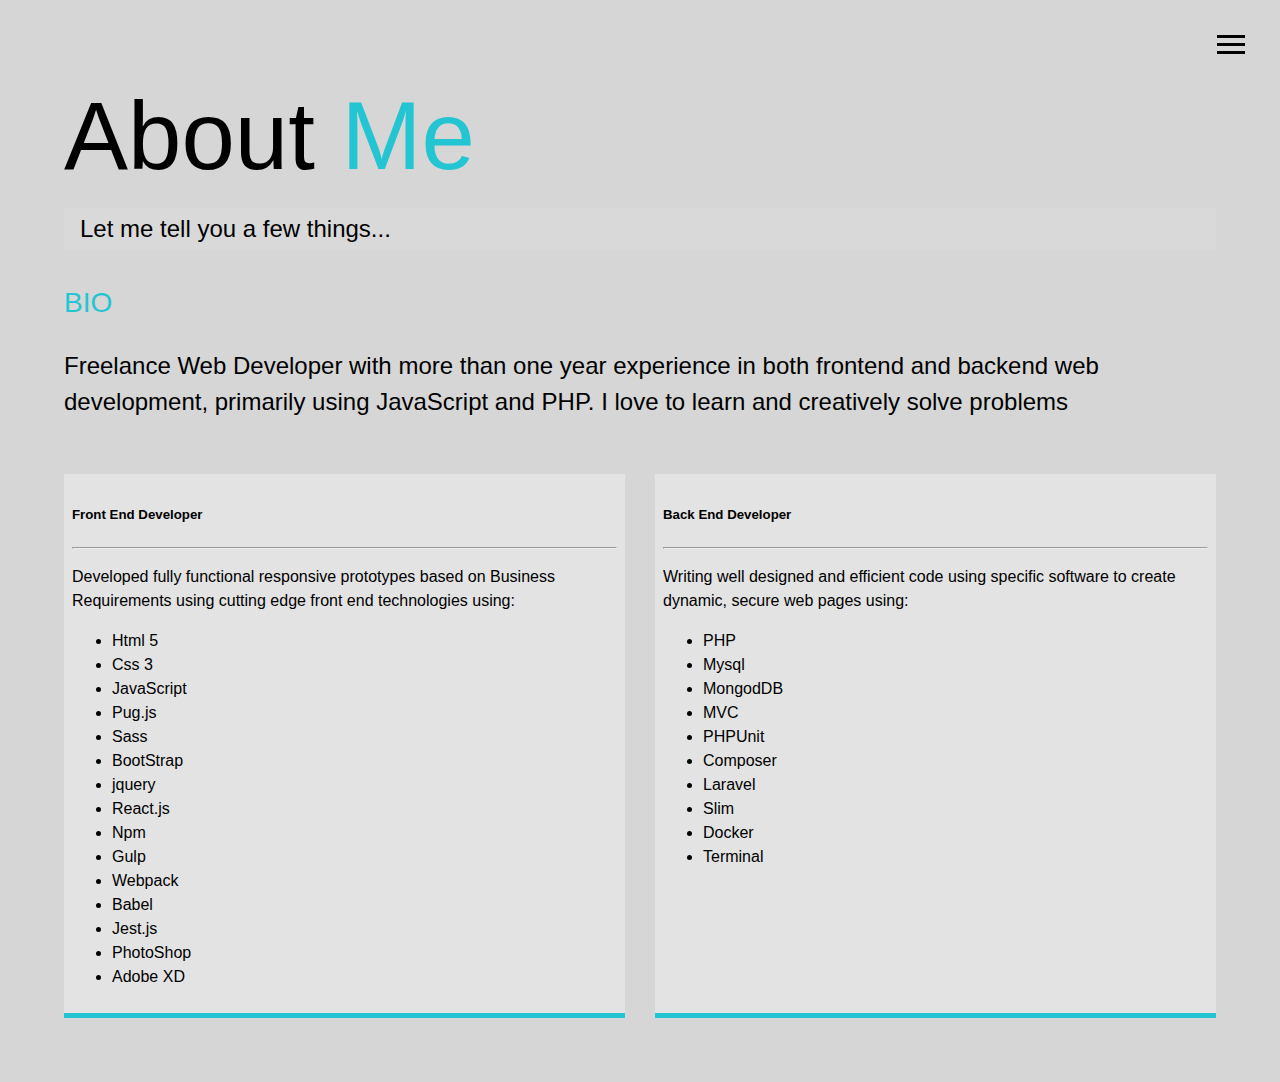
==== about.html @ 2b89f8cc "test" ====
<!DOCTYPE html>
<html lang="en">
  <head>
    <meta charset="UTF-8" />
    <meta name="viewport" content="width=device-width, initial-scale=1.0" />
    <meta http-equiv="X-UA-Compatible" content="ie=edge" />
    <link
      rel="stylesheet"
      href="https://use.fontawesome.com/releases/v5.2.0/css/all.css"
      integrity="sha384-hWVjflwFxL6sNzntih27bfxkr27PmbbK/iSvJ+a4+0owXq79v+lsFkW54bOGbiDQ"
      crossorigin="anonymous"
    />

    <link rel="stylesheet" href="css/main.css" />
        <link rel="shortcut icon" type="image/png" href="img/fav2.png">

    <title>About Me</title>
  </head>

  <body>
    <header>
      <div class="menu-btn">
        <div class="btn-line"></div>
        <div class="btn-line"></div>
        <div class="btn-line"></div>
      </div>

      <nav class="menu">
        <div class="menu-branding">
          <!-- <div class="portrait"></div> -->
        </div>
        <ul class="menu-nav">
          <li class="nav-item">
            <a href="index.html" class="nav-link">
              Home
            </a>
          </li>
          <li class="nav-item current">
            <a href="about.html" class="nav-link">
              About Me
            </a>
          </li>
          <li class="nav-item">
            <a href="work.html" class="nav-link">
              My Work
            </a>
          </li>
          <li class="nav-item">
            <a href="contact.html" class="nav-link">
              How To Reach Me
            </a>
          </li>
        </ul>
      </nav>
    </header>

    <main id="about">
      <h1 class="lg-heading">
        About
        <span class="text-secondary">Me</span>
      </h1>
      <h2 class="sm-heading">
        Let me tell you a few things...
      </h2>
      <div class="about-info">
        <!-- <img src="img/portrait.jpg" alt="John Doe" class="bio-image"> -->

        <div class="bio">
          <h3 class="text-secondary">BIO</h3>
          <p>
            Freelance Web Developer with more than one year experience in both
            frontend and backend web development, primarily using JavaScript and
            PHP. I love to learn and creatively solve problems
          </p>
        </div>

        <div class="job job-1">
          <h5>Front End Developer</h6>
          <hr />
          <p>
          Developed fully functional responsive prototypes based on Business Requirements using cutting edge front end technologies
          using:
          </p>
          <ul>
            <li>Html 5</li>
            <li>Css 3</li>
            <li>JavaScript</li>
            <li>Pug.js</li>
            <li>Sass</li>
            <li>BootStrap</li>
            <li>jquery</li>
            <li>React.js</li>
            <li>Npm</li>
            <li>Gulp</li>
            <li>Webpack</li>
            <li>Babel</li>
            <li>Jest.js</li>
            <li>PhotoShop</li>
            <li>Adobe XD</li>

          </ul>
        </div>

        <div class="job job-2">
          <h5>Back End Developer</h6>
          <hr />
          <p>
            Writing well designed and efficient code using specific software to create dynamic, secure web pages using:
          </p>
          <ul>
            <li>PHP</li>
            <li>Mysql</li>
            <li>MongodDB</li>
            <li>MVC</li>
            <li>PHPUnit</li>
            <li>Composer</li>
            <li>Laravel</li>
            <li>Slim</li>
            <li>Docker</li>
            <li>Terminal</li>          
          </ul>
        </div>
      </div>
    </main>

    <script src="js/main.js"></script>
  </body>
</html>
---- css/main.css ----
.menu-btn {
  position: absolute;
  z-index: 3;
  right: 35px;
  top: 35px;
  cursor: pointer;
  transition: all 0.5s ease-out; }
  .menu-btn .btn-line {
    width: 28px;
    height: 3px;
    margin: 0 0 5px 0;
    background: #000;
    transition: all 0.5s ease-out; }
  .menu-btn.close {
    transform: rotate(180deg); }
    .menu-btn.close .btn-line:nth-child(1) {
      transform: rotate(45deg) translate(5px, 5px); }
    .menu-btn.close .btn-line:nth-child(2) {
      opacity: 0; }
    .menu-btn.close .btn-line:nth-child(3) {
      transform: rotate(-45deg) translate(7px, -6px); }

.menu {
  position: fixed;
  top: 0;
  width: 100%;
  opacity: 0.9;
  visibility: hidden; }
  .menu.show {
    visibility: visible; }
  .menu-branding, .menu-nav {
    display: flex;
    flex-flow: column wrap;
    align-items: center;
    justify-content: center;
    float: left;
    width: 50%;
    height: 100vh;
    overflow: hidden; }
  .menu-nav {
    margin: 0;
    padding: 0;
    background: #c9c9c9;
    list-style: none;
    transform: translate3d(0, -100%, 0);
    transition: all 0.5s ease-out; }
    .menu-nav.show {
      transform: translate3d(0, 0, 0); }
  .menu-branding {
    background: #d6d6d6;
    transform: translate3d(0, 100%, 0);
    opacity: 1;
    transition: all 0.5s ease-out; }
    .menu-branding.show {
      transform: translate3d(0, 0, 0); }
    .menu-branding .portrait {
      width: 350px;
      height: 350px;
      background: url("../img/portrait.jpg") no-repeat;
      background-size: cover;
      border-radius: 50%;
      border: solid 3px #22c5d1; }
  .menu .nav-item {
    transform: translate3d(600px, 0, 0);
    transition: all 0.5s ease-out; }
    .menu .nav-item.show {
      transform: translate3d(0, 0, 0); }
    .menu .nav-item.current > a {
      color: #22c5d1; }
  .menu .nav-link {
    display: inline-block;
    position: relative;
    font-size: 30px;
    text-transform: uppercase;
    padding: 1rem 0;
    font-weight: 300;
    color: #000;
    text-decoration: none;
    transition: all 0.5s ease-out; }
    .menu .nav-link:hover {
      color: #22c5d1; }

.nav-item:nth-child(1) {
  transition-delay: 0.1s; }

.nav-item:nth-child(2) {
  transition-delay: 0.2s; }

.nav-item:nth-child(3) {
  transition-delay: 0.3s; }

.nav-item:nth-child(4) {
  transition-delay: 0.4s; }

* {
  box-sizing: border-box; }

body {
  background: #d6d6d6;
  color: #000;
  height: 100%;
  margin: 0;
  font-family: "Segoe UI", Tahoma, Geneva, Verdana, sans-serif;
  line-height: 1.5; }
  body#bg-img {
    background: url(../img/background.jpg);
    background-attachment: fixed;
    background-size: cover; }
    body#bg-img:after {
      content: "";
      position: absolute;
      top: 0;
      right: 0;
      width: 100%;
      height: 100%;
      z-index: -1;
      background: rgba(214, 214, 214, 0.9); }

h1,
h2,
h3 {
  margin: 0;
  font-weight: 400; }
  h1.lg-heading,
  h2.lg-heading,
  h3.lg-heading {
    font-size: 6rem; }
  h1.sm-heading,
  h2.sm-heading,
  h3.sm-heading {
    margin-bottom: 2rem;
    padding: 0.2rem 1rem;
    background: rgba(219, 219, 219, 0.5); }

a {
  color: #fff;
  text-decoration: none; }

header {
  position: fixed;
  z-index: 2;
  width: 100%; }

.text-secondary {
  color: #22c5d1; }

main {
  padding: 4rem;
  min-height: calc(100vh - 60px); }
  main .icons {
    margin-top: 1rem; }
    main .icons a {
      padding: 0.4rem;
      transition: all 0.5s ease-out; }
      main .icons a:hover {
        color: #22c5d1; }
  main#home {
    overflow: hidden; }
    main#home h1 {
      margin-top: 20vh; }

.about-info {
  display: grid;
  grid-gap: 30px;
  grid-template-areas: " bio bio"
 "job1 job2 ";
  grid-template-columns: repeat(2, 1fr); }
  .about-info .bio-image {
    grid-area: bioimage;
    margin: auto;
    border-radius: 50%;
    border: #22c5d1 3px solid; }
  .about-info .bio {
    grid-area: bio;
    font-size: 1.5rem; }
  .about-info .job-1 {
    grid-area: job1; }
  .about-info .job-2 {
    grid-area: job2; }
  .about-info .job {
    background: #e3e3e3;
    padding: 0.5rem;
    border-bottom: #22c5d1 5px solid; }

.projects {
  display: grid;
  grid-gap: 0.7rem;
  grid-template-columns: repeat(3, 1fr); }
  .projects img {
    width: 100%;
    border: 3px #fff solid; }
    .projects img:hover {
      opacity: 0.5;
      border-color: #22c5d1;
      transition: all 0.5s ease-out; }

.boxes {
  display: flex;
  flex-wrap: wrap;
  justify-content: space-evenly;
  align-items: center;
  margin-top: 1rem; }
  .boxes div {
    font-size: 2rem;
    border: 3px #fff solid;
    padding: 1.5rem 2.5rem;
    margin-bottom: 3rem;
    transition: all 0.5s ease-out; }
    .boxes div:hover {
      padding: 0.5rem 1.5rem;
      background: #22c5d1;
      color: #000; }
      .boxes div:hover span {
        color: #000; }

.btn, .btn-dark, .btn-light {
  display: block;
  padding: 0.5rem 1rem;
  border: 0;
  margin-bottom: 0.3rem; }
  .btn:hover, .btn-dark:hover, .btn-light:hover {
    background: #22c5d1;
    color: #000; }

.btn-dark {
  background: #575757;
  color: #fff; }

.btn-light {
  background: white;
  color: #333; }

#main-footer {
  text-align: center;
  padding: 1rem;
  background: #bdbdbd;
  color: #000;
  height: 60px; }

@media screen and (min-width: 1171px) {
  .projects {
    grid-template-columns: repeat(4, 1fr); } }

@media screen and (min-width: 769px) and (max-width: 1170px) {
  .projects {
    grid-template-columns: repeat(3, 1fr); } }

@media screen and (max-width: 768px) {
  main {
    align-items: center;
    text-align: center; }
    main .lg-heading {
      line-height: 1;
      margin-bottom: 1rem; }
  ul.menu-nav,
  div.menu-branding {
    float: none;
    width: 100%;
    min-height: 0; }
    ul.menu-nav.show,
    div.menu-branding.show {
      transform: translate3d(0, 0, 0); }
  .menu-nav {
    height: 75vh;
    transform: translate3d(-100%, 0, 0);
    font-size: 24px; }
  .menu-branding {
    height: 25vh;
    transform: translate3d(100%, 0, 0); }
    .menu-branding .portrait {
      background: url("../img/portrait_small.jpg");
      width: 150px;
      height: 150px; }
  .about-info {
    grid-template-areas: 'bioimage'
 'bio'
 'job1'
 'job2'
 'job3';
    grid-template-columns: 1fr; }
  .projects {
    grid-template-columns: repeat(2, 1fr); } }

@media screen and (max-width: 500px) {
  main {
    padding: 2rem; }
    main #home h1 {
      margin-top: 10vh; }
    main .lg-heading {
      margin-top: 1rem;
      font-size: 5rem; }
  .projects {
    grid-template-columns: 1fr; } }
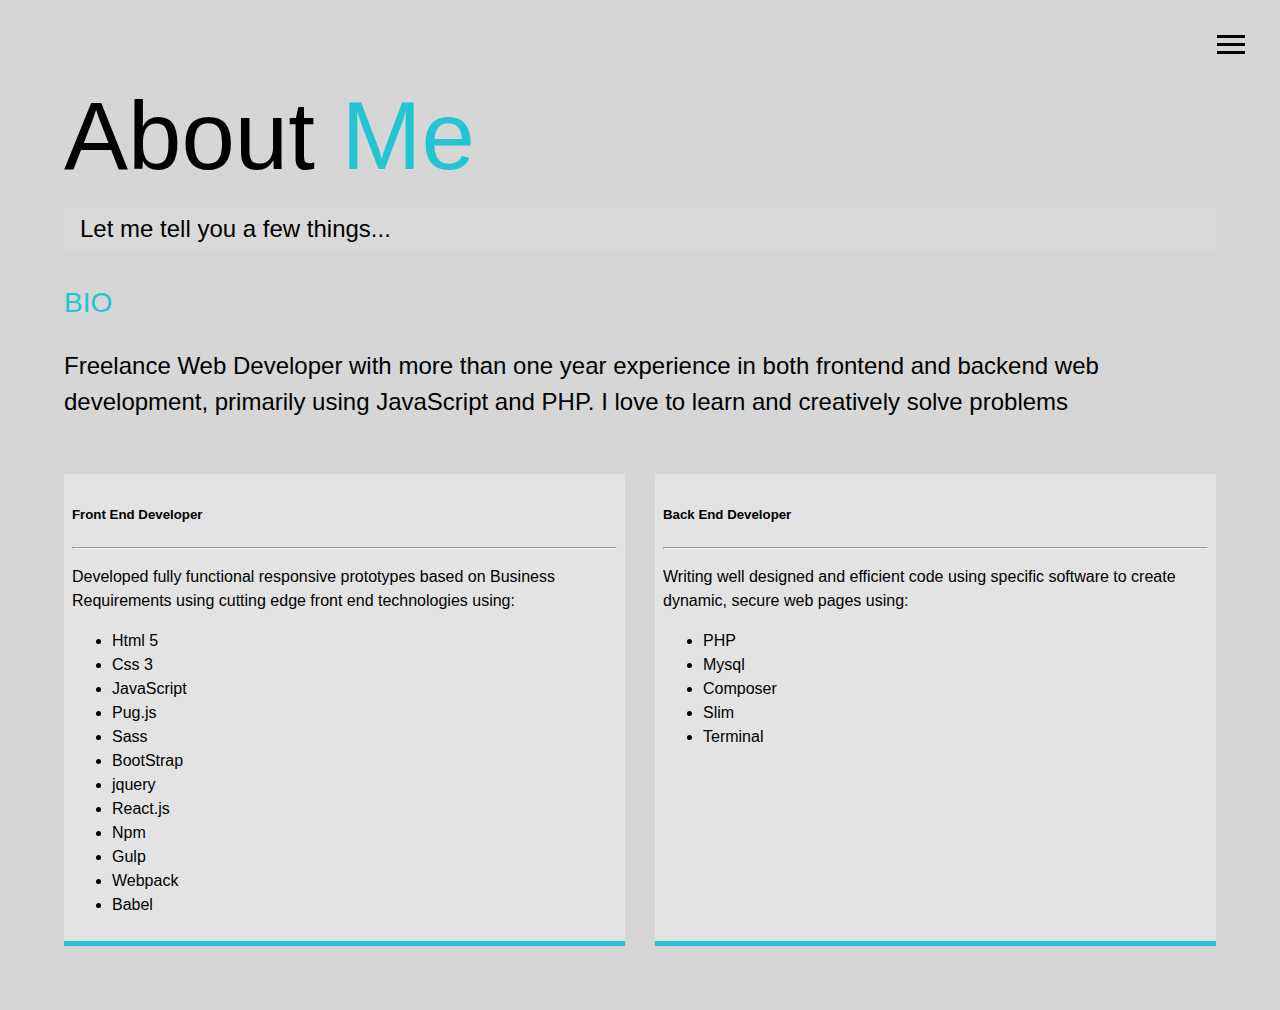
==== commit 7e4d85be: "test" ====
--- a/about.html
+++ b/about.html
@@ -94,9 +94,6 @@
             <li>Gulp</li>
             <li>Webpack</li>
             <li>Babel</li>
-            <li>Jest.js</li>
-            <li>PhotoShop</li>
-            <li>Adobe XD</li>
 
           </ul>
         </div>
@@ -110,13 +107,8 @@
           <ul>
             <li>PHP</li>
             <li>Mysql</li>
-            <li>MongodDB</li>
-            <li>MVC</li>
-            <li>PHPUnit</li>
             <li>Composer</li>
-            <li>Laravel</li>
             <li>Slim</li>
-            <li>Docker</li>
             <li>Terminal</li>          
           </ul>
         </div>
